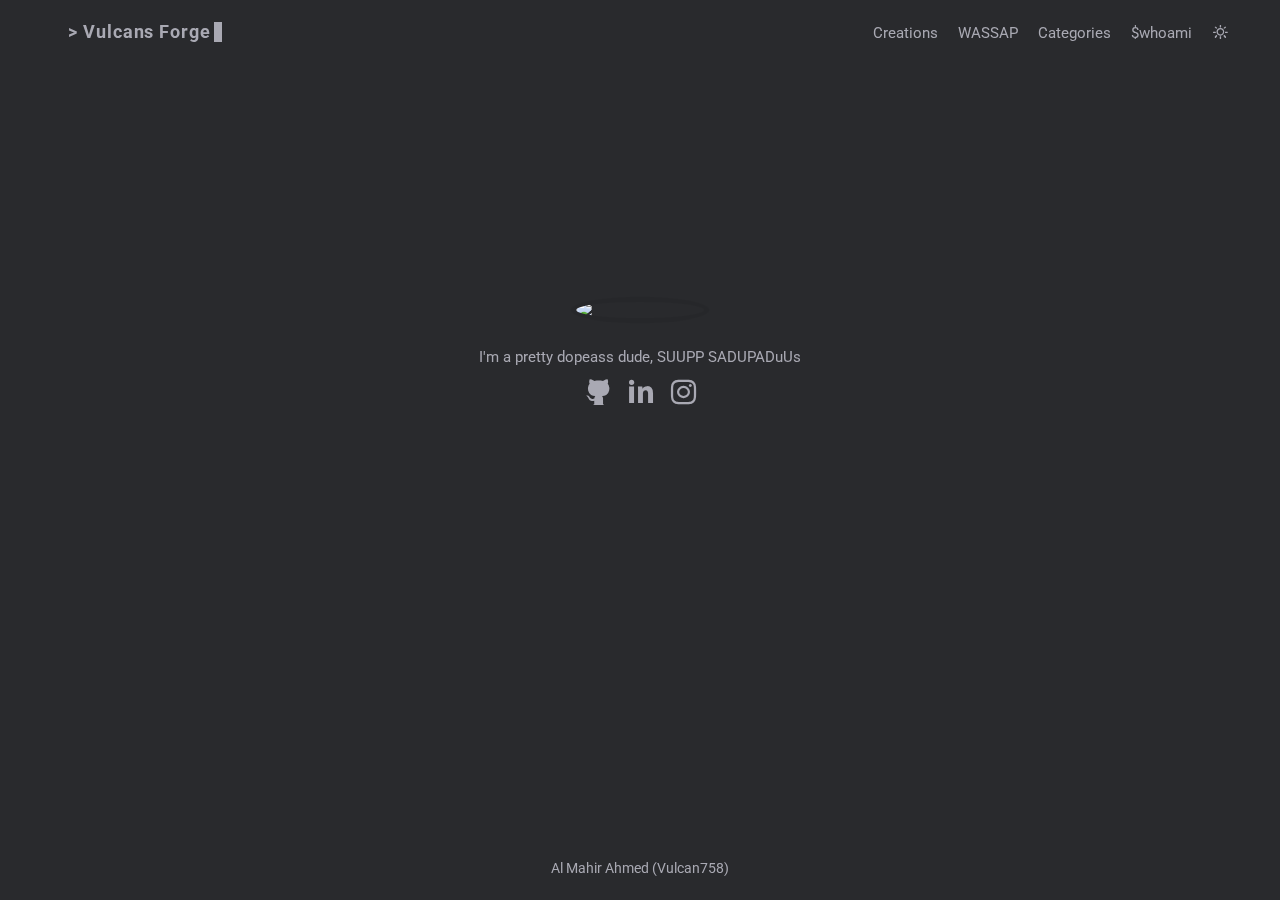
==== index.html @ d4eea95a "rebuilding site Wed May 12 02:05:45 BST 2021" ====
<!DOCTYPE html>
<html lang="en-us">
  <head>
	<meta name="generator" content="Hugo 0.83.1" />
  <meta http-equiv="content-type" content="text/html;charset=utf-8">
  <meta http-equiv="X-UA-Compatible" content="chrome=1">
  <meta name="viewport" content="width=device-width, initial-scale=1.0">
  <meta name="robots" content="noodp"/>
  
  
  
  
  
  
  
  <link rel="canonical" href="https://vulcans-forge.github.io/" />
  <link rel='shortcut icon' type='image/x-icon' href='/favicon.ico' />
  <link rel="apple-touch-icon" sizes="180x180" href="/apple-touch-icon.png">
  <link rel="icon" type="image/png" sizes="32x32" href="/favicon-32x32.png">
  <link rel="icon" type="image/png" sizes="16x16" href="/favicon-16x16.png">
  <link rel="manifest" href="/site.webmanifest">
  <link rel="mask-icon" href="/safari-pinned-tab.svg" color="#5bbad5">
  <meta name="msapplication-TileColor" content="#da532c">
  <meta name="theme-color" content="#ffffff">
  <title>
       
       
           Vulcans Forge
       
  </title>
  <meta name="title" content="Vulcans Forge">
    
  
  <link rel="stylesheet" href="/font/iconfont.css">
  <link rel="stylesheet" href="/css/main.min.css">


  
  <link rel="alternate" href="/index.xml" type="application/rss+xml" title="Vulcans Forge">
  <link rel="feed" href="/index.xml" type="application/rss+xml" title="Vulcans Forge">
  <meta name="twitter:card" content="summary"/>
<meta name="twitter:title" content="Vulcans Forge"/>
<meta name="twitter:description" content=""/>

  <script type="application/ld+json">
{
  "@context": "http://schema.org",
  "@type": "WebSite",
  "url": "https:\/\/vulcans-forge.github.io\/",
  "author": {
    "@type": "Person",
    "name": "Al Mahir Ahmed (Vulcan758)"
  },
  
  "image": "https:\/\/vulcans-forge.github.io\/cover.png",
  "thumbnailUrl": "https:\/\/vulcans-forge.github.io\/logo.png",
  
  "name": "Vulcans Forge"
}
</script>

</head>

  



  <body class="">
    <div class="wrapper">
        
<nav class="navbar">
    <div class="container">
        <div class="navbar-header header-logo">
        	<a href="https://vulcans-forge.github.io/" style="font-weight: bold; font-size: larger; letter-spacing:0.050em; padding-left: 0.75cm;">> Vulcans Forge<span id="cursor">_</span></a>
        </div>
        <div class="menu navbar-right">
                
                
                <a class="menu-item" href="/posts/" title="">Creations</a>
                
                <a class="menu-item" href="/test" title="">WASSAP</a>
                
                <a class="menu-item" href="/categories/" title="">Categories</a>
                
                <a class="menu-item" href="/about" title="">$whoami</a>
                
                <a href="javascript:void(0);" class="theme-switch"><i class="iconfont icon-sun"></i></a>&nbsp;
        </div>
    </div>
</nav>
<nav class="navbar-mobile" id="nav-mobile" style="display: none">
     <div class="container">
        <div class="navbar-header">
            <div>  <a href="javascript:void(0);" class="theme-switch"><i class="iconfont icon-sun"></i></a>&nbsp;<a href="https://vulcans-forge.github.io/">Vulcans Forge</a></div>
            <div class="menu-toggle">
                <span></span><span></span><span></span>
            </div>
        </div>
     
          <div class="menu" id="mobile-menu">
                
                
                <a class="menu-item" href="/posts/" title="">Creations</a>
                
                <a class="menu-item" href="/test" title="">WASSAP</a>
                
                <a class="menu-item" href="/categories/" title="">Categories</a>
                
                <a class="menu-item" href="/about" title="">$whoami</a>
                
        </div>
    </div>
</nav>

    	 <main class="main">
          <div class="container">
      		

<div class="intro">
    
    
    
   <div class="avatar">
        <a href="/posts/"> <img src="/images/me/avatar.jpeg"> </a>
    </div>
    
    
    
    <h2 class="description">
       I&#39;m a pretty dopeass dude, SUUPP SADUPADuUs
    </h2>
    
    <div class="social-links">
      
<a href="https://github.com/x" target="_blank" rel="me noopener noreffer" target="_blank"><i class="iconfont icon-github"></i></a>


<a href="https://linkedin.com/in/xxxx" target="_blank" rel="me noopener noreffer" target="_blank"><i class="iconfont icon-linkedin"></i></a>



<a href="https://www.instagram.com/xxxx/" target="_blank" rel="me noopener noreffer" target="_blank"><i class="iconfont icon-instagram"></i></a> 






















































  
    </div>
</div>


          </div>
		   </main>
      <footer class="footer">
    <div class="copyright">
         
            <span class="author" itemprop="copyrightHolder"><a href="https://vulcans-forge.github.io/">Al Mahir Ahmed (Vulcan758)</a></span>
         

    </div>
</footer>











    
    <script src="/js/vendor_main.min.js" async=""></script>







     </div>
  </body>
</html>
---- font/iconfont.css ----
@font-face {font-family: "iconfont";
  src: url('iconfont.eot?t=1553450864757'); /* IE9 */
  src: url('iconfont.eot?t=1553450864757#iefix') format('embedded-opentype'), /* IE6-IE8 */
  url('[data-uri]') format('woff2'),
  url('iconfont.woff?t=1553450864757') format('woff'),
  url('iconfont.ttf?t=1553450864757') format('truetype'), /* chrome, firefox, opera, Safari, Android, iOS 4.2+ */
  url('iconfont.svg?t=1553450864757#iconfont') format('svg'); /* iOS 4.1- */
}

.iconfont {
  font-family: "iconfont" !important;
  font-size: 16px;
  font-style: normal;
  -webkit-font-smoothing: antialiased;
  -moz-osx-font-smoothing: grayscale;
}

.icon-weibo:before {
  content: "\e6c4";
}

.icon-codepen:before {
  content: "\ea79";
}

.icon-spotify:before {
  content: "\ebf4";
}

.icon-reddit:before {
  content: "\e761";
}

.icon-dajiantou:before {
  content: "\e642";
}

.icon-xiaojiantou:before {
  content: "\e666";
}

.icon-deviantart:before {
  content: "\e6c6";
}

.icon-dribbble:before {
  content: "\e6d8";
}

.icon-zhihu:before {
  content: "\e6ba";
}

.icon-wordpress:before {
  content: "\e848";
}

.icon-twitter:before {
  content: "\eb2a";
}

.icon-whatsapp:before {
  content: "\eb92";
}

.icon-facebook:before {
  content: "\e638";
}

.icon-gitlab:before {
  content: "\e719";
}

.icon-medium:before {
  content: "\e783";
}

.icon-steam:before {
  content: "\e811";
}

.icon-jsfiddle:before {
  content: "\e752";
}

.icon-soundcloud:before {
  content: "\e81d";
}

.icon-ycombinator:before {
  content: "\eb32";
}

.icon-linkedin:before {
  content: "\e696";
}

.icon-pinterest:before {
  content: "\e697";
}

.icon-500px:before {
  content: "\e607";
}

.icon-bitbucket:before {
  content: "\e645";
}

.icon-instagram:before {
  content: "\e6b6";
}

.icon-slideshare:before {
  content: "\e6fd";
}

.icon-twitch:before {
  content: "\e72a";
}

.icon-vine:before {
  content: "\e735";
}

.icon-xing:before {
  content: "\e741";
}

.icon-snapchat:before {
  content: "\e8b2";
}

.icon-douban:before {
  content: "\e688";
}

.icon-github:before {
  content: "\e691";
}

.icon-t:before {
  content: "\e601";
}

.icon-mail:before {
  content: "\e622";
}

.icon-behance:before {
  content: "\e621";
}

.icon-POP_lastfm:before {
  content: "\e681";
}

.icon-odnoklassniki:before {
  content: "\e624";
}

.icon-strava:before {
  content: "\e627";
}

.icon-goodreads:before {
  content: "\e62a";
}

.icon-kickstarter:before {
  content: "\e644";
}

.icon-bandcamp:before {
  content: "\e64b";
}

.icon-flickr:before {
  content: "\e660";
}

.icon-keybase:before {
  content: "\e665";
}

.icon-paypal:before {
  content: "\e667";
}

.icon-mastodon:before {
  content: "\e94a";
}

.icon-folder:before {
  content: "\e7d1";
}

.icon-skype:before {
  content: "\e87d";
}

.icon-icon-tag:before {
  content: "\e632";
}

.icon-sun:before {
  content: "\e684";
}

.icon-timer:before {
  content: "\e664";
}

.icon-researchgate:before {
  content: "\e693";
}

.icon-angellist:before {
  content: "\f163";
}

.icon-mix:before {
  content: "\f1f5";
}

.icon-patreon:before {
  content: "\f209";
}

.icon-quora:before {
  content: "\f218";
}

.icon-stack-overflow:before {
  content: "\f239";
}

.icon-telegram-plane:before {
  content: "\f246";
}

.icon-tumblr:before {
  content: "\f24a";
}

.icon-vk:before {
  content: "\f25e";
}

.icon-youtube:before {
  content: "\e765";
}

.icon-Googlescholar:before {
  content: "\e736";
}

.icon-foursquare:before {
  content: "\e8ed";
}
---- css/main.min.css ----
/*!normalize.css v8.0.0 | MIT License | github.com/necolas/normalize.css*/@import "https://fonts.googleapis.com/css?family=Lato:100,300,400,700,900";@import "https://fonts.googleapis.com/css?family=Montserrat:400,500,600,700,800";@import "https://fonts.googleapis.com/css?family=Roboto:400,900";html{line-height:1.15;-webkit-text-size-adjust:100%}html,body,main,div,span,a,li,ul,hr,h1,h2,h3,h4{padding:0;margin:0}h1{font-size:2em;margin:.67em 0}hr{box-sizing:content-box;height:0;overflow:visible}pre{font-family:monospace,monospace;font-size:1em}a{background-color:transparent}abbr[title]{border-bottom:none;text-decoration:underline;text-decoration:underline dotted}b,strong{font-weight:bolder}code,kbd,samp{font-family:monospace,monospace;font-size:1em}small{font-size:80%}sub,sup{font-size:75%;line-height:0;position:relative;vertical-align:baseline}sub{bottom:-.25em}sup{top:-.5em}img{border-style:none}button,input,optgroup,select,textarea{font-family:inherit;font-size:100%;line-height:1.15;margin:0}button,input{overflow:visible}button,select{text-transform:none}button,[type=button],[type=reset],[type=submit]{-webkit-appearance:button}button::-moz-focus-inner,[type=button]::-moz-focus-inner,[type=reset]::-moz-focus-inner,[type=submit]::-moz-focus-inner{border-style:none;padding:0}button:-moz-focusring,[type=button]:-moz-focusring,[type=reset]:-moz-focusring,[type=submit]:-moz-focusring{outline:1px dotted ButtonText}fieldset{padding:.35em .75em .625em}legend{box-sizing:border-box;color:inherit;display:table;max-width:100%;padding:0;white-space:normal}progress{vertical-align:baseline}textarea{overflow:auto}[type=checkbox],[type=radio]{box-sizing:border-box;padding:0}[type=number]::-webkit-inner-spin-button,[type=number]::-webkit-outer-spin-button{height:auto}[type=search]{-webkit-appearance:textfield;outline-offset:-2px}[type=search]::-webkit-search-decoration{-webkit-appearance:none}::-webkit-file-upload-button{-webkit-appearance:button;font:inherit}details{display:block}summary{display:list-item}template{display:none}[hidden]{display:none}html::-webkit-scrollbar{width:8px;height:8px}html::-webkit-scrollbar-thumb{height:40px;background-color:#eee;border-radius:16px}html::-webkit-scrollbar-thumb:hover{background-color:#ddd}::selection{background:rgba(0,149,255,.1)}html{font-family:roboto,-apple-system,BlinkMacSystemFont,helvetica neue,pingfang sc,hiragino sans gb,STHeiti,microsoft yahei,wenquanyi micro hei,Arial,Verdana,sans-serif}body{font-size:11pt;font-weight:400;line-height:2em;background-color:#292a2d;color:#a9a9b3}body:before{content:"";background-repeat:no-repeat;background-position:50%;opacity:.05;position:fixed;top:0;left:0;width:100%;height:100%;z-index:-1;-webkit-filter:grayscale(100%);-moz-filter:grayscale(100%);-ms-filter:grayscale(100%);-o-filter:grayscale(100%);filter:grayscale(100%);filter:gray}body.dark-theme{background-color:#fff;color:#161209}a{color:#a9a9b3;text-decoration:none;transition:color .2s ease,border-color .2s ease,background .2s ease,opacity .2s ease}a:hover{color:#fff;text-decoration:none;transition:color .2s ease,border-color .2s ease,background .2s ease,opacity .2s ease}.dark-theme a{color:#161209;text-decoration:none;transition:color .2s ease,border-color .2s ease,background .2s ease,opacity .2s ease}.dark-theme a:hover{color:#2d96bd;text-decoration:none;transition:color .2s ease,border-color .2s ease,background .2s ease,opacity .2s ease}blockquote{font-size:1rem;display:block;border-width:1px 0;border-style:solid;border-color:#4a4b50;padding:1.5em 1.2em .5em;margin:0 0 2em;position:relative}blockquote:before{content:'\201C';position:absolute;top:0;left:50%;transform:translate(-50%,-50%);width:3rem;height:2rem;font:6em/1.08em pt sans,sans-serif;color:#eee;text-align:center}.dark-theme blockquote:before{color:#2d96bd}blockquote:after{content:"#blockquote" attr(cite);display:block;text-align:right;font-size:.875em;color:#eee}.dark-theme blockquote:after{color:#2d96bd}.dark-theme blockquote{border-color:#dcdcdc}.wrapper{display:flex;flex-direction:column;min-height:100vh;width:100%}.navbar{height:4rem;line-height:4rem;width:100%}.navbar .container{width:auto;max-width:1200px;text-align:center;margin:0 auto;display:flex;justify-content:space-between}.main{flex:1 0 auto}.container{padding-left:1em;padding-right:1em}.footer{height:4rem;width:100%;text-align:center;line-height:4rem;padding-top:2em}.notfound{font-size:2em;transform:translateY(35vh);text-align:center}#cursor{background:#a9a9b3;line-height:17px;margin-left:3px;-webkit-animation:blink .8s infinite;width:7px;height:15px}@-webkit-keyframes blink{0%{background:#222}50%{background:#a9a9b3}100%{background:#222}}.intro{transform:translateY(25vh);text-align:center}.intro .avatar{padding:10px}.intro .avatar img{width:128px;height:auto;display:inline-block;-webkit-border-radius:100%;border-radius:100%;-webkit-box-shadow:0 0 0 .3618em rgba(0,0,0,5%);box-shadow:0 0 0 .3618em rgba(0,0,0,5%);margin:0 auto;-webkit-transition:all ease .4s;-moz-transition:all ease .4s;-o-transition:all ease .4s;transition:all ease .4s;cursor:pointer}.intro .avatar img:hover{position:relative;-webkit-transform:translateY(-.75em);-moz-transform:translateY(-.75em);-ms-transform:translateY(-.75em);-o-transform:translateY(-.75em);transform:translateY(-.75em);cursor:pointer}h2.description{font-size:1em;font-weight:400;padding:5px}.social-links a{padding:0 5px}.social-links a:hover{background-color:transparent}.social-links .iconfont{font-size:2em}.post-warp .archive-item{margin-left:2rem}.post-warp .categories-card{margin:0 auto;margin-top:3em;display:flex;align-items:center;justify-content:space-between;flex-direction:row;flex-wrap:wrap;padding:0 2.5em;line-height:1.6em}.post-warp .categories-card .card-item{font-size:14px;text-align:left;width:45%;display:flex;align-items:flex-start;margin-top:2em;min-height:16em;padding:0 2%;position:relative}.post-warp .categories-card .card-item .categories{overflow:hidden}.post-warp .archive-item-link{display:inline-block;text-decoration:none;overflow:hidden;text-overflow:ellipsis;white-space:nowrap;max-width:95%}.post-warp .archive-item-link:hover{color:#fff;background-color:transparent}.dark-theme .post-warp .archive-item-link{color:#161209;text-decoration:none;transition:color .2s ease,border-color .2s ease,background .2s ease,opacity .2s ease}.dark-theme .post-warp .archive-item-link:hover{color:#2d96bd;text-decoration:none;transition:color .2s ease,border-color .2s ease,background .2s ease,opacity .2s ease}.post-warp .archive-item-date{float:right;text-align:right;color:#87878d}.dark-theme .post-warp .archive-item-date{color:#a9a9b3}.post-warp .more-post{text-align:right}.categories h3{display:inline-block}.categories span{float:right;padding-right:1em}.post-warp{position:relative;width:100%;max-width:780px;margin:0 auto;padding-top:2rem}.post-warp .post-header h1{margin:0!important}.post-warp .post-title{font-size:2em;line-height:1.5em}.post-warp .post-meta{color:rgba(85,85,85,.52941)!important}.dark-theme .post-warp .post-meta{color:#a9a9b3!important}.post-warp .post-meta a{color:#eee}.dark-theme .post-warp .post-meta a{color:#2d96bd}.post-warp .post-meta a:hover{color:#fff}.dark-theme .post-warp .post-meta a:hover{color:#ef3982}.post-warp .post-content{padding-top:2rem}.post-warp .post-content h2,.post-warp .post-content h3,.post-warp .post-content h4,.post-warp .post-content h5,.post-warp .post-content h6{padding-top:.8em;padding-bottom:.3em}.post-warp .post-content h2::before{content:"#";margin-right:5px;color:#eee}.dark-theme .post-warp .post-content h2::before{color:#2d96bd}.post-warp .post-content h3::before{content:"|";margin-right:5px;color:#eee}.dark-theme .post-warp .post-content h3::before{color:#2d96bd}.post-warp .post-content a{color:#eee}.dark-theme .post-warp .post-content a{color:#2d96bd}.post-warp .post-content a:hover{color:#fff}.dark-theme .post-warp .post-content a:hover:hover{color:#ef3982;font-weight:700;text-decoration:underline}.post-warp .post-content code,.post-warp .post-content pre{padding:7px;font-size:13px;font-family:Consolas,Monaco,Menlo,Consolas,monospace;word-break:break-all;word-wrap:break-word}.post-warp .post-content code:not([class]){padding:5px;background:#fff;border:1px solid #ddd;box-shadow:1px 1px #fff,2px 2px #ddd;margin-left:3px;margin-right:3px}.dark-theme .post-warp .post-content code:not([class]):not([class]){background:0 0;box-shadow:1px 1px #a9a9b3,2px 2px #a9a9b3}.post-warp .post-content ul{padding-left:2em}.post-warp .post-content table{max-width:100%;margin:10px 0;border-spacing:0;box-shadow:2px 2px 3px rgba(0,0,0,.125)}.post-warp .post-content table th,.post-warp .post-content table td{padding:5px 15px;border:1px double #ebe9f5}.post-warp .post-content figure{text-align:center}.post-warp .post-content figure img:hover{cursor:zoom-in}.post-warp .post-content .image-caption:not(:empty){min-width:20%;max-width:80%;display:inline-block;padding:10px;margin:0 auto;border-bottom:1px solid #d9d9d9;font-size:14px;color:#969696;line-height:1.7}.post-warp .post-content img{display:block;max-width:80%;height:auto;margin:0 auto;overflow:hidden}.post-warp .post-content img[data-action=zoom]{cursor:zoom-in}.post-warp .post-content .featured_image{width:100%!important;max-width:100%!important;height:auto!important;margin:0!important}.post-warp p{font-size:1em;margin:.5em 0}.post-warp .post-copyright{margin-top:5rem;border-top:1px solid #4a4b50;border-bottom:1px solid #4a4b50}.post-warp .post-copyright .copyright-item{margin:5px 0}.dark-theme .post-warp .post-copyright{border-top:1px solid #dcdcdc;border-bottom:1px solid #dcdcdc}.post-warp .post-tags{padding:1rem 0;display:flex;justify-content:space-between}.post-warp .post-nav:before,.post-warp .post-nav:after{content:" ";display:table}.post-warp .post-nav a.prev,.post-warp .post-nav a.next{font-weight:600;font-size:16px;transition-property:transform;transition-timing-function:ease-out;transition-duration:.3s}.post-warp .post-nav a.prev{float:left}.post-warp .post-nav a.prev:hover{transform:translateX(-4px)}.post-warp .post-nav a.next{float:right}.post-warp .post-nav a.next:hover{transform:translateX(4px)}.post-warp .tag:not(:last-child) a::after{content:" / "}.post-warp .post-comment{padding:3em 0}.tag-cloud-tags{margin:10px 0}.tag-cloud-tags a{display:inline-block;position:relative;margin:5px 10px;word-wrap:break-word;transition-duration:.3s;transition-property:transform;transition-timing-function:ease-out}.tag-cloud-tags a:active,.tag-cloud-tags a:focus,.tag-cloud-tags a:hover{color:#fff;transform:scale(1.1)}.dark-theme .tag-cloud-tags a:active,.dark-theme .tag-cloud-tags a:focus,.dark-theme .tag-cloud-tags a:hover{color:#2d96bd}.tag-cloud-tags a small{color:#87878d}.dark-theme .tag-cloud-tags a small{color:#2d96bd}.post-warp .intro{transform:translateY(0);margin:2em 0 5em}.post-warp .intro .avatar img{width:96px}.post-warp .post{margin-bottom:4em;border-bottom:1px dashed #ddd}.post-warp .post .post-content{padding-top:.5em}.post-warp .post .post-footer{display:flex;justify-content:space-between;align-items:center}.post-warp .post .post-footer .post-meta a{color:rgba(85,85,85,.52941)!important}.dark-theme .post-warp .post .post-footer .post-meta a{color:#a9a9b3!important}.post-warp .post .post-footer .post-meta a:hover{color:#87878d!important}.dark-theme .post-warp .post .post-footer .post-meta a:hover{color:#a9a9b3!important}.post-warp .post .post-footer .post-tags span a{color:rgba(85,85,85,.52941)!important}.dark-theme .post-warp .post .post-footer .post-tags span a{color:#a9a9b3!important}.post-warp .post .post-footer .post-tags span a:hover{color:#87878d!important}.dark-theme .post-warp .post .post-footer .post-tags span a:hover{color:#a9a9b3!important}.header-logo a{padding:0}.header-logo a i{line-height:2em}.navbar .menu a{padding:0 8px}.navbar .menu .active{font-weight:900;color:#fff}.dark-theme .navbar .menu .active{color:#161209}.navbar-header a:hover,.navbar .menu a:hover{background-color:transparent}.copyright{font-size:14px}#dynamic-to-top{display:none;overflow:hidden;width:auto;z-index:90;position:fixed;bottom:2em;right:2em;top:auto;left:auto;font-family:sans-serif;font-size:1em;color:#fff;text-decoration:none;text-shadow:0 1px 0 #333;font-weight:700;padding:17px 16px;border:1px solid #4a4b50;background:#222;outline:none}#dynamic-to-top:hover{background:#000;cursor:pointer}#dynamic-to-top:active{background:#000;outline:none}#dynamic-to-top:focus,#dynamic-to-top:hover{outline:none}#dynamic-to-top span{display:block;overflow:hidden;width:14px;height:12px;background:url([data-uri])no-repeat 50%}.dark-theme #dynamic-to-top{border:1px solid #dcdcdc}.pagination{display:flex;flex-direction:row;justify-content:center;list-style:none;white-space:nowrap;width:100%;padding-top:2em}.pagination a{-webkit-font-smoothing:antialiased;font-size:12px;color:#bfbfbf;letter-spacing:.1em;font-weight:700;padding:5px;text-decoration:none;transition:.3s}.pagination li{padding-bottom:3px;margin:0 20px;box-sizing:border-box;position:relative;display:inline}.pagination li.disabled{display:none}.pagination li:hover a{color:#fff}.dark-theme .pagination li:hover a{color:#000}.pagination li:before,.pagination li:after{position:absolute;content:"";width:0;height:3px;background:#fff;transition:.3s;bottom:0}.dark-theme .pagination li:before,.dark-theme .pagination li:after{background:#000}.pagination li:before .active,.pagination li:after .active{width:100%}.pagination li:before{left:50%}.pagination li:after{right:50%}.pagination li:hover:before,.pagination li:hover:after{width:50%}.pagination li.active a{color:#fff}.dark-theme .pagination li.active a{color:#000}.pagination li.active:before,.pagination li.active:after{width:60%}.str{color:#ec7600}.kwd{color:#93c763}.com{color:#66747b}.typ{color:#678cb1}.lit{color:#facd22}.pun{color:#f1f2f3}.pln{color:#f1f2f3}.tag{color:#8ac763}.atn{color:#e0e2e4}.atv{color:#ec7600}.dec{color:purple}pre.prettyprint{border:0 solid #888}ol.linenums{margin-top:0;margin-bottom:0}.prettyprint{background:#000}li.L0,li.L1,li.L2,li.L3,li.L4,li.L5,li.L6,li.L7,li.L8,li.L9{color:#555;list-style-type:decimal}li.L1,li.L3,li.L5,li.L7,li.L9{background:#111}@media print{.str{color:#060}.kwd{color:#006;font-weight:700}.com{color:#600;font-style:italic}.typ{color:#404;font-weight:700}.lit{color:#044}.pun{color:#440}.pln{color:#000}.tag{color:#006;font-weight:700}.atn{color:#404}.atv{color:#060}}@media only screen and (min-device-width:320px) and (max-device-width:480px){.navbar{display:none}.navbar-mobile{display:block!important;position:fixed;width:100%;z-index:100;transition:all .6s ease 0s}.navbar-mobile .container{padding:0;margin:0;height:5em;line-height:5.5em;background:#292a2d}.navbar-mobile .container .navbar-header{display:flex;justify-content:space-between;align-items:center;width:100%;padding-right:1em;padding-left:1em;box-sizing:border-box;font-weight:700}.navbar-mobile .container .navbar-header .menu-toggle{cursor:pointer;line-height:5.5em}.navbar-mobile .container .navbar-header .menu-toggle span{display:block;background:#000;width:36px;height:2px;-webkit-border-radius:3px;-moz-border-radius:3px;border-radius:3px;-webkit-transition:.25s margin .25s,.25s transform;-moz-transition:.25s margin .25s,.25s transform;transition:.25s margin .25s,.25s transform}.dark-theme .navbar-mobile .container .navbar-header .menu-toggle span{background:#161209}.navbar-mobile .container .navbar-header .menu-toggle span:nth-child(1){margin-bottom:8px}.navbar-mobile .container .navbar-header .menu-toggle span:nth-child(3){margin-top:8px}.navbar-mobile .container .navbar-header .menu-toggle.active span{-webkit-transition:.25s margin,.25s transform .25s;-moz-transition:.25s margin,.25s transform .25s;transition:.25s margin,.25s transform .25s}.navbar-mobile .container .navbar-header .menu-toggle.active span:nth-child(1){-moz-transform:rotate(45deg)translate(4px,6px);-ms-transform:rotate(45deg)translate(4px,6px);-webkit-transform:rotate(45deg)translate(4px,6px);transform:rotate(45deg)translate(4px,6px)}.navbar-mobile .container .navbar-header .menu-toggle.active span:nth-child(2){opacity:0}.navbar-mobile .container .navbar-header .menu-toggle.active span:nth-child(3){-moz-transform:rotate(-45deg)translate(8px,-10px);-ms-transform:rotate(-45deg)translate(8px,-10px);-webkit-transform:rotate(-45deg)translate(8px,-10px);transform:rotate(-45deg)translate(8px,-10px)}.navbar-mobile .container .menu{text-align:center;background:#fff;border-top:2px solid #000;padding-top:1em;padding-bottom:1em;display:none;box-shadow:0 2px 4px rgba(0,0,0,.1),0 4px 8px rgba(0,0,0,.1)}.navbar-mobile .container .menu a{display:block;line-height:2.5em}.navbar-mobile .container .menu.active{display:block}.dark-theme .navbar-mobile .container .menu{background:#fff;border-top:2px solid #a9a9b3}.dark-theme .navbar-mobile .container{background:#fff!important}#dynamic-to-top{display:none!important}.footer{height:3rem;width:100%;text-align:center;line-height:1.5rem;padding-top:2em}.post-warp{padding-top:6em}.post-warp .archive-item-date{display:none}.post-warp .categories-card .card-item{width:95%}}@media only screen and (min-width:1224px){.navbar-mobile{display:none}}@media only screen and (min-width:1824px){}
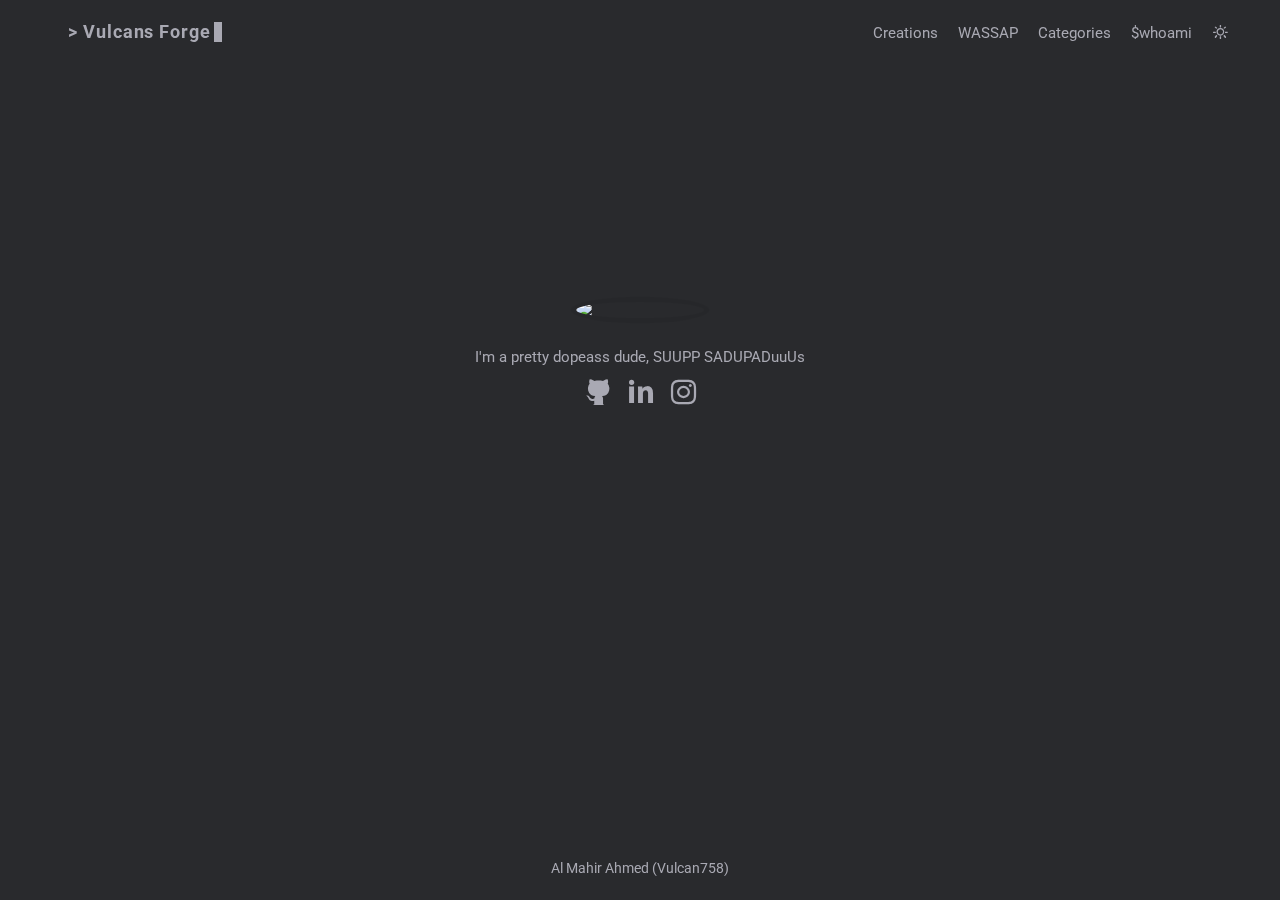
==== commit 14306145: "rebuilding site Wed May 12 02:57:52 BST 2021" ====
--- a/index.html
+++ b/index.html
@@ -127,7 +127,7 @@
     
     
     <h2 class="description">
-       I&#39;m a pretty dopeass dude, SUUPP SADUPADuUs
+       I&#39;m a pretty dopeass dude, SUUPP SADUPADuuUs
     </h2>
     
     <div class="social-links">
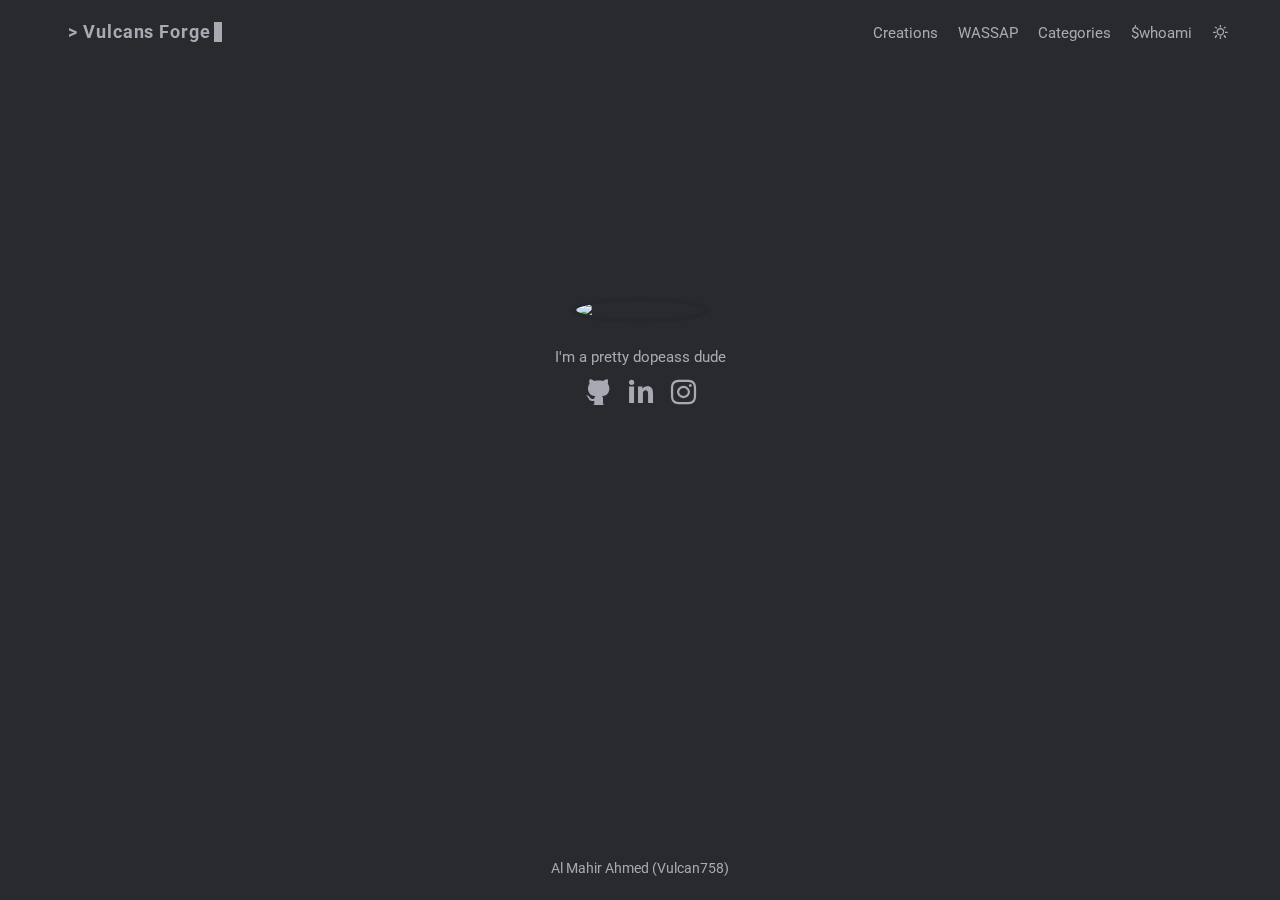
==== commit f2c3bd77: "rebuilding site Wed May 12 05:00:15 BST 2021" ====
--- a/index.html
+++ b/index.html
@@ -127,7 +127,7 @@
     
     
     <h2 class="description">
-       I&#39;m a pretty dopeass dude, SUUPP SADUPADuuUs
+       I&#39;m a pretty dopeass dude
     </h2>
     
     <div class="social-links">
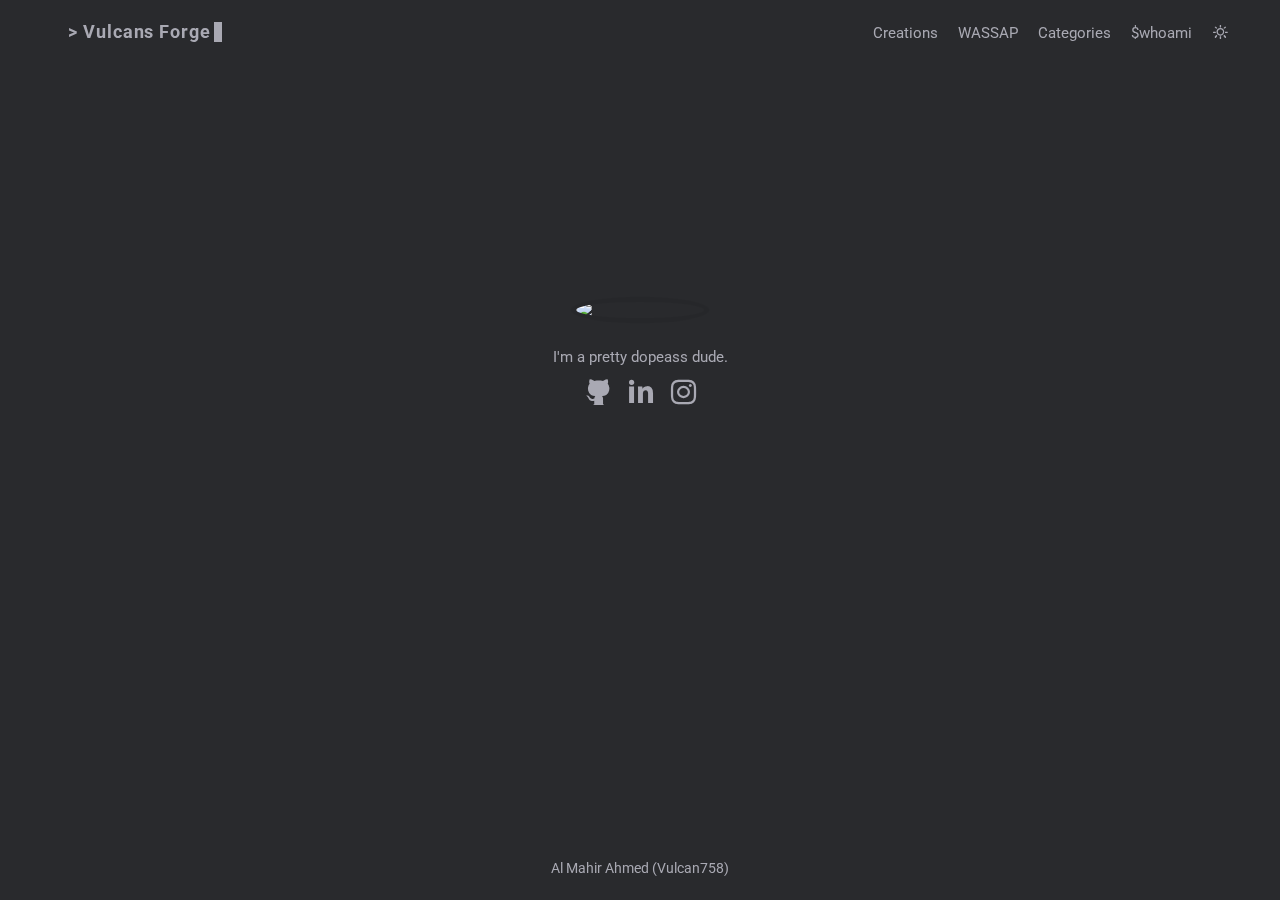
==== commit 3cd48d9d: "rebuilding site Wed May 12 05:00:56 BST 2021" ====
--- a/index.html
+++ b/index.html
@@ -127,7 +127,7 @@
     
     
     <h2 class="description">
-       I&#39;m a pretty dopeass dude
+       I&#39;m a pretty dopeass dude.
     </h2>
     
     <div class="social-links">
